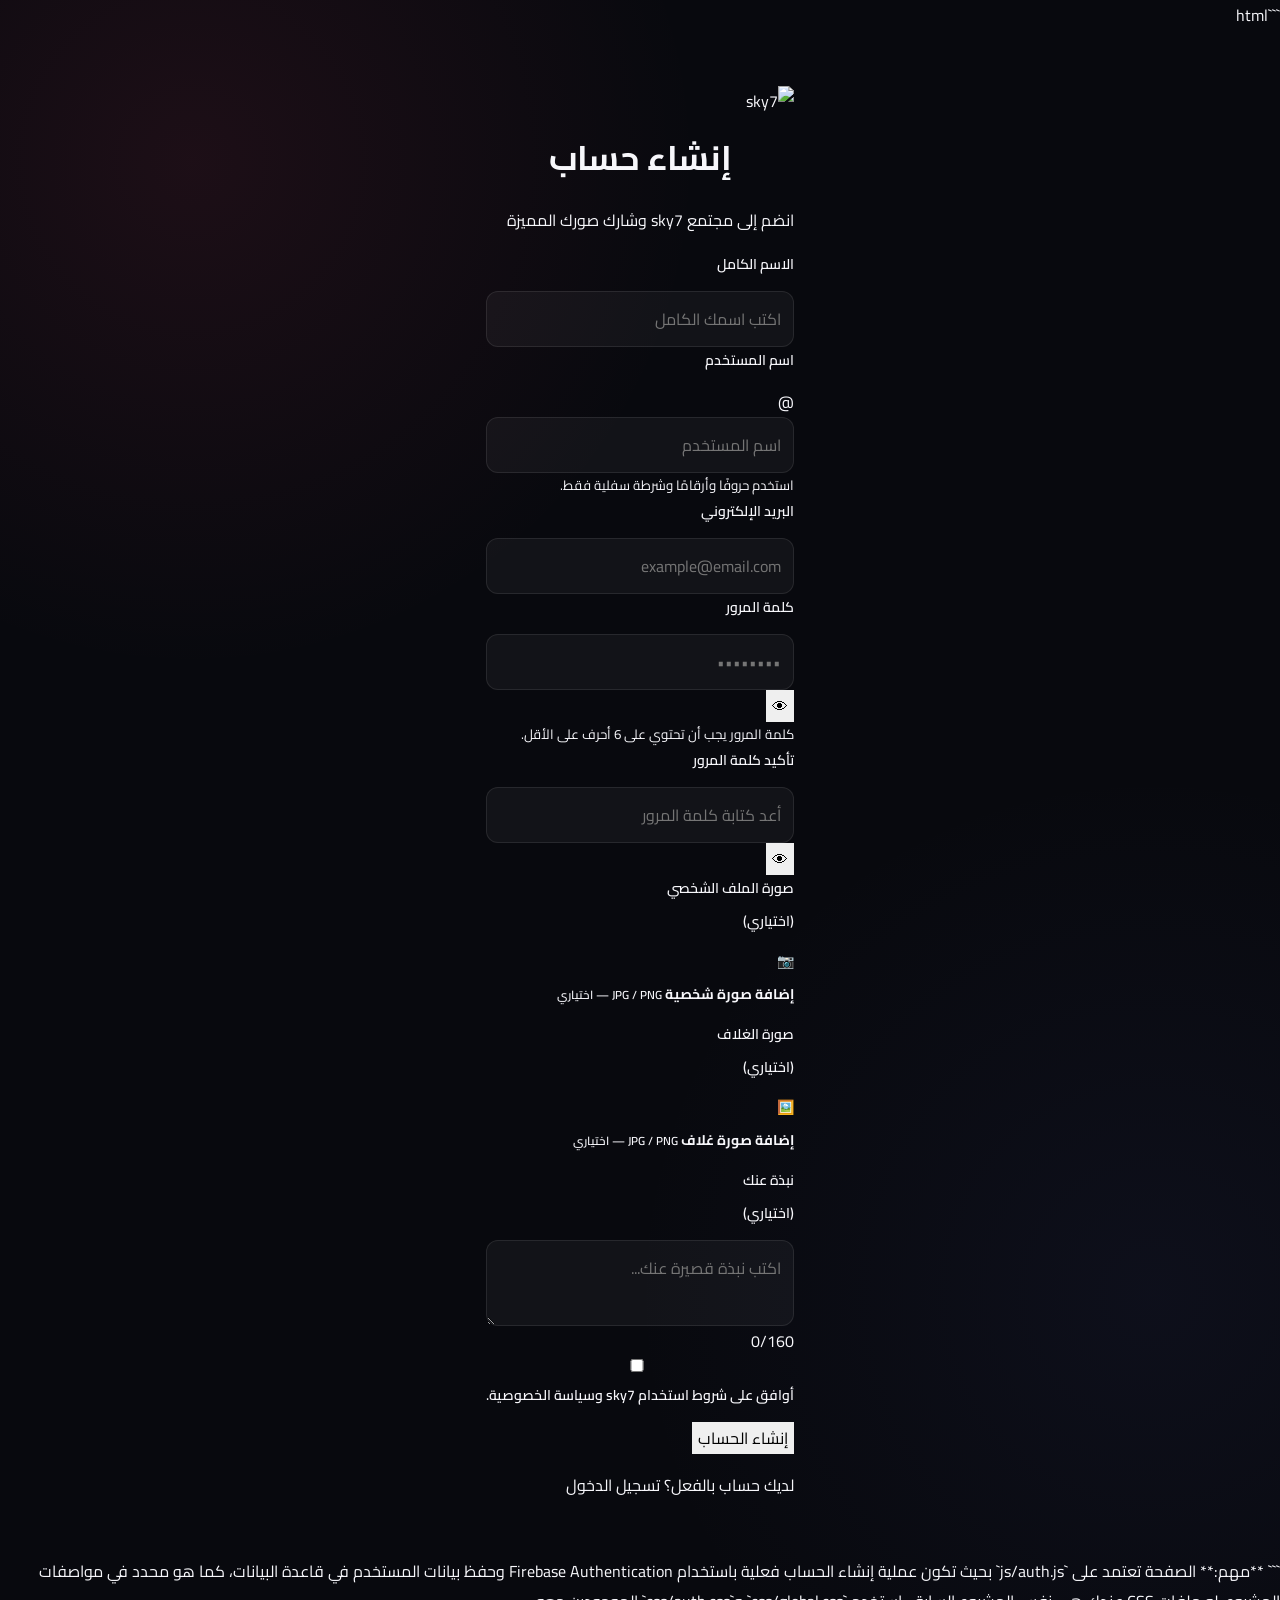
==== registration.html @ a87594de "Create registration.html" ====
```html
<!DOCTYPE html>
<html lang="ar" dir="rtl">
<head>
    <meta charset="UTF-8">
    <meta name="viewport" content="width=device-width, initial-scale=1.0">

    <title>إنشاء حساب | sky7</title>

    <link rel="preconnect" href="https://fonts.googleapis.com">
    <link rel="preconnect" href="https://fonts.gstatic.com" crossorigin>
    <link href="https://fonts.googleapis.com/css2?family=Cairo:wght@400;500;600;700;800&display=swap" rel="stylesheet">

    <link rel="stylesheet" href="css/global.css">
    <link rel="stylesheet" href="css/auth.css">
</head>

<body>

    <main class="auth-page">

        <section class="auth-card">

            <!-- الشعار -->
            <div class="auth-logo">
                <img
                    src="https://cdn-icons-png.flaticon.com/128/7978/7978734.png"
                    alt="sky7"
                >
            </div>

            <div class="auth-header">
                <h1>إنشاء حساب</h1>
                <p>انضم إلى مجتمع sky7 وشارك صورك المميزة</p>
            </div>

            <!-- رسالة الخطأ / النجاح -->
            <div id="authMessage" class="auth-message" hidden></div>

            <form id="registrationForm">

                <!-- الاسم الكامل -->
                <div class="input-group">
                    <label for="fullName">الاسم الكامل</label>

                    <input
                        type="text"
                        id="fullName"
                        name="fullName"
                        placeholder="اكتب اسمك الكامل"
                        autocomplete="name"
                        required
                    >
                </div>

                <!-- اسم المستخدم -->
                <div class="input-group">
                    <label for="username">اسم المستخدم</label>

                    <div class="username-input">
                        <span>@</span>

                        <input
                            type="text"
                            id="username"
                            name="username"
                            placeholder="اسم المستخدم"
                            autocomplete="username"
                            minlength="3"
                            maxlength="30"
                            required
                        >
                    </div>

                    <small>
                        استخدم حروفًا وأرقامًا وشرطة سفلية فقط.
                    </small>
                </div>

                <!-- البريد -->
                <div class="input-group">
                    <label for="email">البريد الإلكتروني</label>

                    <input
                        type="email"
                        id="email"
                        name="email"
                        placeholder="example@email.com"
                        autocomplete="email"
                        required
                    >
                </div>

                <!-- كلمة المرور -->
                <div class="input-group">
                    <label for="password">كلمة المرور</label>

                    <div class="password-input">

                        <input
                            type="password"
                            id="password"
                            name="password"
                            placeholder="••••••••"
                            autocomplete="new-password"
                            minlength="6"
                            required
                        >

                        <button
                            type="button"
                            class="password-toggle"
                            data-target="password"
                            aria-label="إظهار كلمة المرور"
                        >
                            👁
                        </button>

                    </div>

                    <div class="password-strength">
                        <div id="passwordStrengthBar"></div>
                    </div>

                    <small id="passwordStrengthText">
                        كلمة المرور يجب أن تحتوي على 6 أحرف على الأقل.
                    </small>
                </div>

                <!-- تأكيد كلمة المرور -->
                <div class="input-group">
                    <label for="confirmPassword">تأكيد كلمة المرور</label>

                    <div class="password-input">

                        <input
                            type="password"
                            id="confirmPassword"
                            name="confirmPassword"
                            placeholder="أعد كتابة كلمة المرور"
                            autocomplete="new-password"
                            minlength="6"
                            required
                        >

                        <button
                            type="button"
                            class="password-toggle"
                            data-target="confirmPassword"
                            aria-label="إظهار كلمة المرور"
                        >
                            👁
                        </button>

                    </div>
                </div>

                <!-- صورة الحساب -->
                <div class="upload-group">

                    <label>صورة الملف الشخصي <span>(اختياري)</span></label>

                    <label class="upload-box" for="profileImageInput">

                        <div class="upload-icon">📷</div>

                        <div>
                            <strong>إضافة صورة شخصية</strong>
                            <small>JPG / PNG — اختياري</small>
                        </div>

                    </label>

                    <input
                        type="file"
                        id="profileImageInput"
                        accept="image/jpeg,image/png,image/webp"
                        hidden
                    >

                    <div id="profilePreview" class="image-preview"></div>

                </div>

                <!-- صورة الغلاف -->
                <div class="upload-group">

                    <label>صورة الغلاف <span>(اختياري)</span></label>

                    <label class="upload-box" for="coverImageInput">

                        <div class="upload-icon">🖼️</div>

                        <div>
                            <strong>إضافة صورة غلاف</strong>
                            <small>JPG / PNG — اختياري</small>
                        </div>

                    </label>

                    <input
                        type="file"
                        id="coverImageInput"
                        accept="image/jpeg,image/png,image/webp"
                        hidden
                    >

                    <div id="coverPreview" class="image-preview"></div>

                </div>

                <!-- النبذة -->
                <div class="input-group">

                    <label for="bio">
                        نبذة عنك
                        <span>(اختياري)</span>
                    </label>

                    <textarea
                        id="bio"
                        name="bio"
                        maxlength="160"
                        placeholder="اكتب نبذة قصيرة عنك..."
                    ></textarea>

                    <div class="character-count">
                        <span id="bioCount">0</span>/160
                    </div>

                </div>

                <!-- الشروط -->
                <label class="terms-check">

                    <input
                        type="checkbox"
                        id="agreeTerms"
                        required
                    >

                    <span>
                        أوافق على شروط استخدام sky7 وسياسة الخصوصية.
                    </span>

                </label>

                <!-- إنشاء الحساب -->
                <button
                    type="submit"
                    id="registerButton"
                    class="primary-button"
                >
                    <span id="registerButtonText">إنشاء الحساب</span>
                    <span id="registerLoader" hidden>جاري إنشاء الحساب...</span>
                </button>

            </form>

            <!-- تسجيل الدخول -->
            <div class="auth-footer">

                <span>لديك حساب بالفعل؟</span>

                <a href="index.html">
                    تسجيل الدخول
                </a>

            </div>

        </section>

    </main>

    <script type="module">
        import {
            registerUser
        } from "./js/auth.js";

        const form = document.getElementById("registrationForm");

        const fullNameInput = document.getElementById("fullName");
        const usernameInput = document.getElementById("username");
        const emailInput = document.getElementById("email");
        const passwordInput = document.getElementById("password");
        const confirmPasswordInput = document.getElementById("confirmPassword");
        const bioInput = document.getElementById("bio");

        const profileImageInput =
            document.getElementById("profileImageInput");

        const coverImageInput =
            document.getElementById("coverImageInput");

        const authMessage =
            document.getElementById("authMessage");

        const registerButton =
            document.getElementById("registerButton");

        const registerButtonText =
            document.getElementById("registerButtonText");

        const registerLoader =
            document.getElementById("registerLoader");

        /* =========================
           إظهار / إخفاء كلمة المرور
        ========================= */

        document.querySelectorAll(".password-toggle").forEach(button => {

            button.addEventListener("click", () => {

                const input =
                    document.getElementById(button.dataset.target);

                if (input.type === "password") {
                    input.type = "text";
                    button.textContent = "🙈";
                } else {
                    input.type = "password";
                    button.textContent = "👁";
                }

            });

        });

        /* =========================
           عداد النبذة
        ========================= */

        const bioCount =
            document.getElementById("bioCount");

        bioInput.addEventListener("input", () => {
            bioCount.textContent = bioInput.value.length;
        });

        /* =========================
           قوة كلمة المرور
        ========================= */

        const passwordStrengthBar =
            document.getElementById("passwordStrengthBar");

        const passwordStrengthText =
            document.getElementById("passwordStrengthText");

        passwordInput.addEventListener("input", () => {

            const password = passwordInput.value;

            let strength = 0;

            if (password.length >= 6) strength++;
            if (/[A-Z]/.test(password)) strength++;
            if (/[0-9]/.test(password)) strength++;
            if (/[^A-Za-z0-9]/.test(password)) strength++;

            passwordStrengthBar.style.width =
                `${strength * 25}%`;

            if (!password) {
                passwordStrengthText.textContent =
                    "كلمة المرور يجب أن تحتوي على 6 أحرف على الأقل.";
            } else if (strength <= 1) {
                passwordStrengthText.textContent =
                    "كلمة مرور ضعيفة";
            } else if (strength === 2) {
                passwordStrengthText.textContent =
                    "كلمة مرور متوسطة";
            } else {
                passwordStrengthText.textContent =
                    "كلمة مرور قوية";
            }

        });

        /* =========================
           معاينة الصور
        ========================= */

        function previewImage(input, containerId) {

            const container =
                document.getElementById(containerId);

            container.innerHTML = "";

            const file = input.files?.[0];

            if (!file) return;

            const reader = new FileReader();

            reader.onload = event => {

                const img =
                    document.createElement("img");

                img.src = event.target.result;
                img.alt = "معاينة الصورة";

                container.appendChild(img);

            };

            reader.readAsDataURL(file);
        }

        profileImageInput.addEventListener("change", () => {
            previewImage(
                profileImageInput,
                "profilePreview"
            );
        });

        coverImageInput.addEventListener("change", () => {
            previewImage(
                coverImageInput,
                "coverPreview"
            );
        });

        /* =========================
           رسائل الصفحة
        ========================= */

        function showMessage(message, type = "error") {

            authMessage.hidden = false;
            authMessage.textContent = message;
            authMessage.className =
                `auth-message ${type}`;

        }

        /* =========================
           إرسال التسجيل
        ========================= */

        form.addEventListener("submit", async event => {

            event.preventDefault();

            const fullName =
                fullNameInput.value.trim();

            const username =
                usernameInput.value.trim().toLowerCase();

            const email =
                emailInput.value.trim();

            const password =
                passwordInput.value;

            const confirmPassword =
                confirmPasswordInput.value;

            const bio =
                bioInput.value.trim();

            /* التحقق من البيانات */

            if (password !== confirmPassword) {

                showMessage(
                    "كلمتا المرور غير متطابقتين."
                );

                return;
            }

            if (!/^[a-zA-Z0-9_]+$/.test(username)) {

                showMessage(
                    "اسم المستخدم يجب أن يحتوي على حروف وأرقام وشرطة سفلية فقط."
                );

                return;
            }

            if (username.length < 3) {

                showMessage(
                    "اسم المستخدم يجب أن يكون 3 أحرف على الأقل."
                );

                return;
            }

            registerButton.disabled = true;

            registerButtonText.hidden = true;
            registerLoader.hidden = false;

            authMessage.hidden = true;

            try {

                await registerUser({

                    fullName,
                    username,
                    email,
                    password,
                    bio,

                    profileImage:
                        profileImageInput.files?.[0] || null,

                    coverImage:
                        coverImageInput.files?.[0] || null

                });

                showMessage(
                    "تم إنشاء الحساب بنجاح. جاري الانتقال...",
                    "success"
                );

                setTimeout(() => {
                    window.location.href = "profile.html";
                }, 1000);

            } catch (error) {

                console.error(error);

                let message =
                    "حدث خطأ أثناء إنشاء الحساب.";

                if (error.code === "auth/email-already-in-use") {
                    message =
                        "هذا البريد الإلكتروني مستخدم بالفعل.";
                }

                if (error.code === "auth/invalid-email") {
                    message =
                        "البريد الإلكتروني غير صحيح.";
                }

                if (error.code === "auth/weak-password") {
                    message =
                        "كلمة المرور ضعيفة.";
                }

                if (error.message) {
                    message = error.message;
                }

                showMessage(message);

                registerButton.disabled = false;

                registerButtonText.hidden = false;
                registerLoader.hidden = true;
            }

        });

    </script>

</body>
</html>
```

**مهم:** الصفحة تعتمد على `js/auth.js` بحيث تكون عملية إنشاء الحساب فعلية باستخدام Firebase Authentication وحفظ بيانات المستخدم في قاعدة البيانات، كما هو محدد في مواصفات المشروع.

لو ملفات CSS عندك هي نفس المشروع السابق، استخدم `css/global.css` و`css/auth.css` الموجودين معه.
---- css/global.css ----
@import url('https://fonts.googleapis.com/css2?family=Cairo:wght@400;500;600;700;800&display=swap');
:root{--bg:#08090e;--panel:#11131b;--panel2:#171923;--text:#f7f7fb;--muted:#9b9eac;--accent:#ef476f;--accent2:#ff6f91;--border:rgba(255,255,255,.09);--shadow:0 18px 60px rgba(0,0,0,.35)}
*{box-sizing:border-box}html{scroll-behavior:smooth}body{margin:0;background:radial-gradient(circle at 15% 10%,rgba(239,71,111,.09),transparent 28%),radial-gradient(circle at 90% 80%,rgba(80,90,180,.08),transparent 30%),var(--bg);color:var(--text);font-family:Cairo,Arial,sans-serif;min-height:100vh}a{color:inherit;text-decoration:none}button,input,textarea{font:inherit}button{cursor:pointer;border:0}.glass{background:rgba(17,19,27,.78);backdrop-filter:blur(20px);border:1px solid var(--border);box-shadow:var(--shadow)}.muted{color:var(--muted)}.primary-btn,.secondary-btn{display:inline-flex;align-items:center;justify-content:center;gap:8px;border-radius:14px;padding:12px 18px;transition:.2s}.primary-btn{background:linear-gradient(135deg,var(--accent),var(--accent2));color:#fff}.secondary-btn{background:var(--panel2);color:var(--text);border:1px solid var(--border)}.primary-btn:hover,.secondary-btn:hover{transform:translateY(-2px);filter:brightness(1.08)}label{display:grid;gap:7px;margin-bottom:14px;font-weight:600;font-size:14px}input,textarea{width:100%;border:1px solid var(--border);background:rgba(255,255,255,.045);color:var(--text);border-radius:12px;padding:12px;outline:none}input:focus,textarea:focus{border-color:rgba(239,71,111,.7);box-shadow:0 0 0 3px rgba(239,71,111,.08)}.loading-screen{display:grid;place-items:center;min-height:100vh;color:var(--muted)}.toast{position:fixed;bottom:22px;left:22px;z-index:10000;background:#171923;border:1px solid var(--border);padding:12px 16px;border-radius:12px;box-shadow:var(--shadow);animation:toast .25s ease}.verified{width:18px;height:18px;object-fit:contain;vertical-align:middle;margin-right:5px}.online{width:9px;height:9px;border-radius:50%;background:#35d07f;display:inline-block}.hidden{display:none!important}@keyframes toast{from{transform:translateY(10px);opacity:0}to{transform:none;opacity:1}}@media(max-width:700px){body{font-size:14px}}
---- css/auth.css ----
.auth-page{display:grid;place-items:center;padding:24px}.auth-shell{width:min(470px,100%)}.auth-card{padding:32px;border-radius:26px}.brand-logo{width:54px;height:54px;object-fit:contain;display:block;margin:auto}.auth-card h1{text-align:center;margin:10px 0 3px;font-size:34px}.auth-card>.muted{text-align:center;margin:0 0 26px}.password-box{position:relative}.password-box input{padding-left:70px}.password-box button{position:absolute;left:8px;top:7px;background:transparent;color:var(--muted);padding:7px}.auth-card .primary-btn{width:100%;margin-top:5px}.auth-link{text-align:center;color:var(--muted);margin-top:20px}.auth-link a{color:var(--accent2);font-weight:700}.blocked-icon{width:70px;height:70px;border-radius:22px;display:grid;place-items:center;margin:auto;background:rgba(239,71,111,.12);color:var(--accent);font-size:40px;font-weight:800}.button-link{text-align:center;margin:12px 0;width:100%}.auth-card .secondary-btn{width:100%}
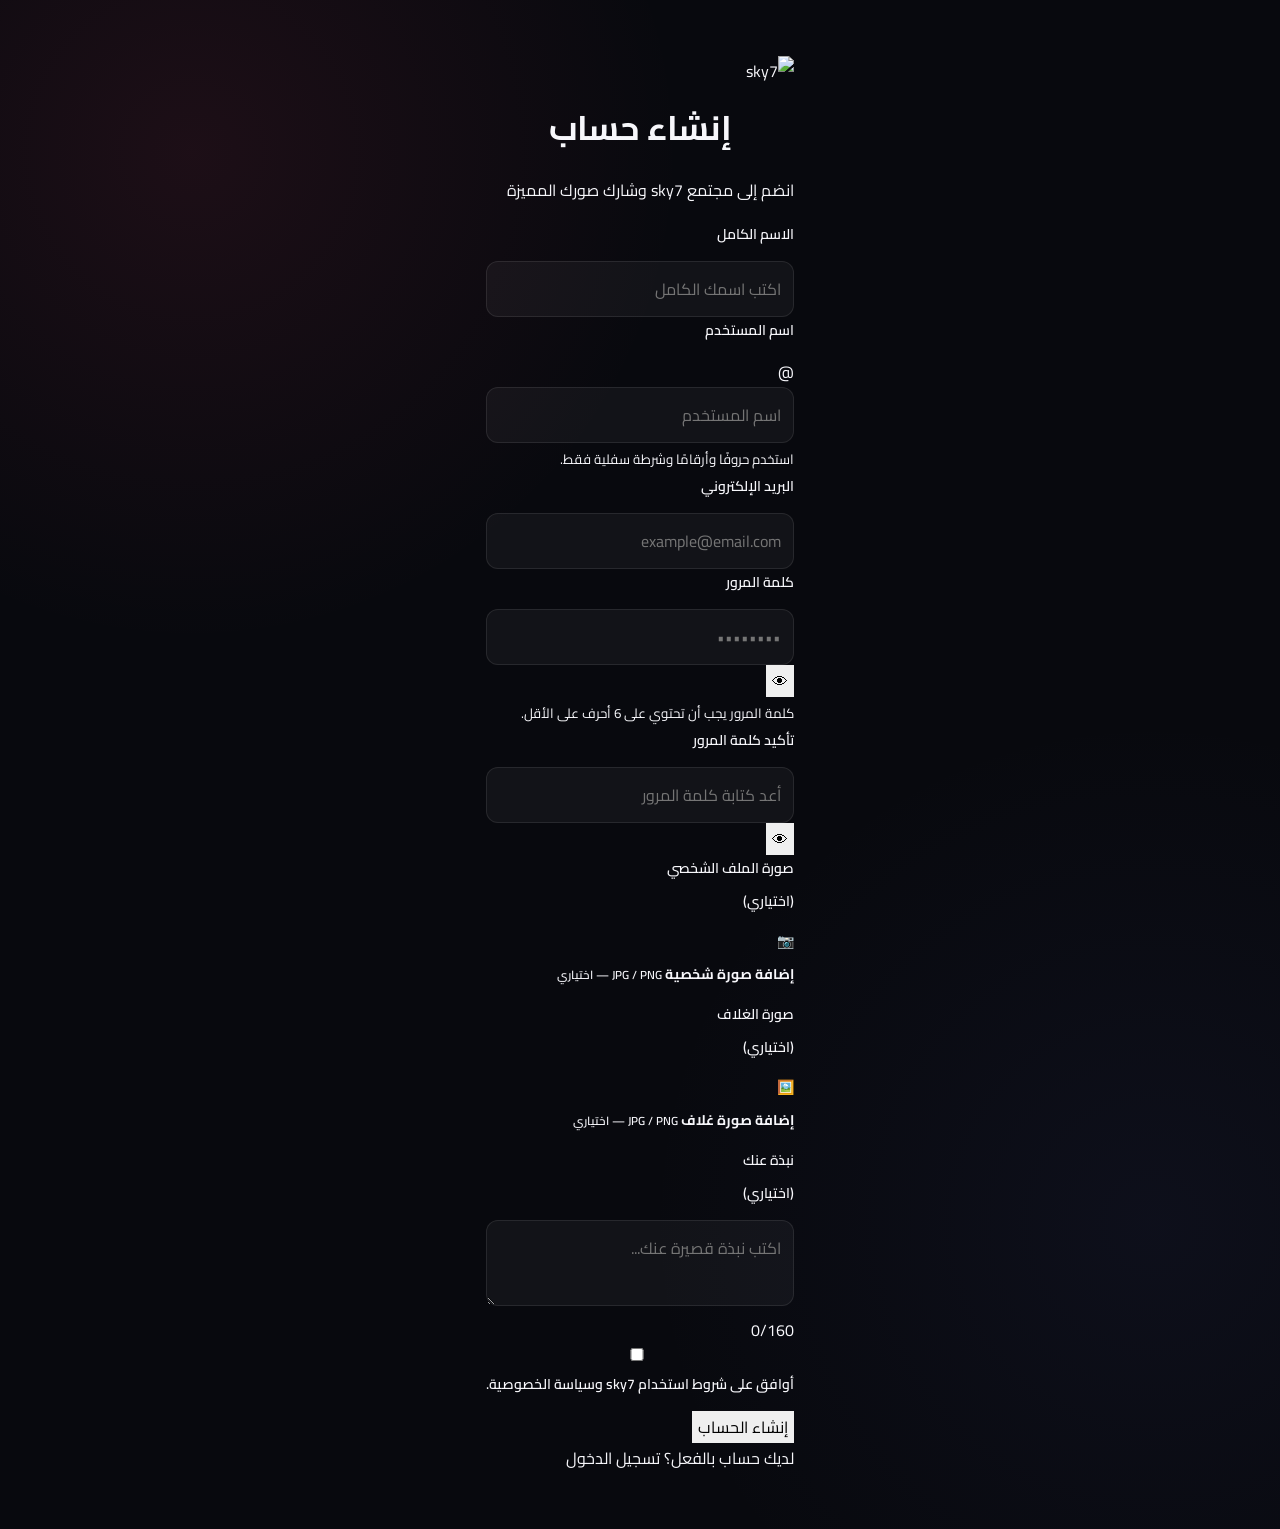
==== commit 09534cd1: "Update registration.html" ====
--- a/registration.html
+++ b/registration.html
@@ -1,4 +1,3 @@
-```html
 <!DOCTYPE html>
 <html lang="ar" dir="rtl">
 <head>
@@ -566,8 +565,3 @@
 
 </body>
 </html>
-```
-
-**مهم:** الصفحة تعتمد على `js/auth.js` بحيث تكون عملية إنشاء الحساب فعلية باستخدام Firebase Authentication وحفظ بيانات المستخدم في قاعدة البيانات، كما هو محدد في مواصفات المشروع.
-
-لو ملفات CSS عندك هي نفس المشروع السابق، استخدم `css/global.css` و`css/auth.css` الموجودين معه.
